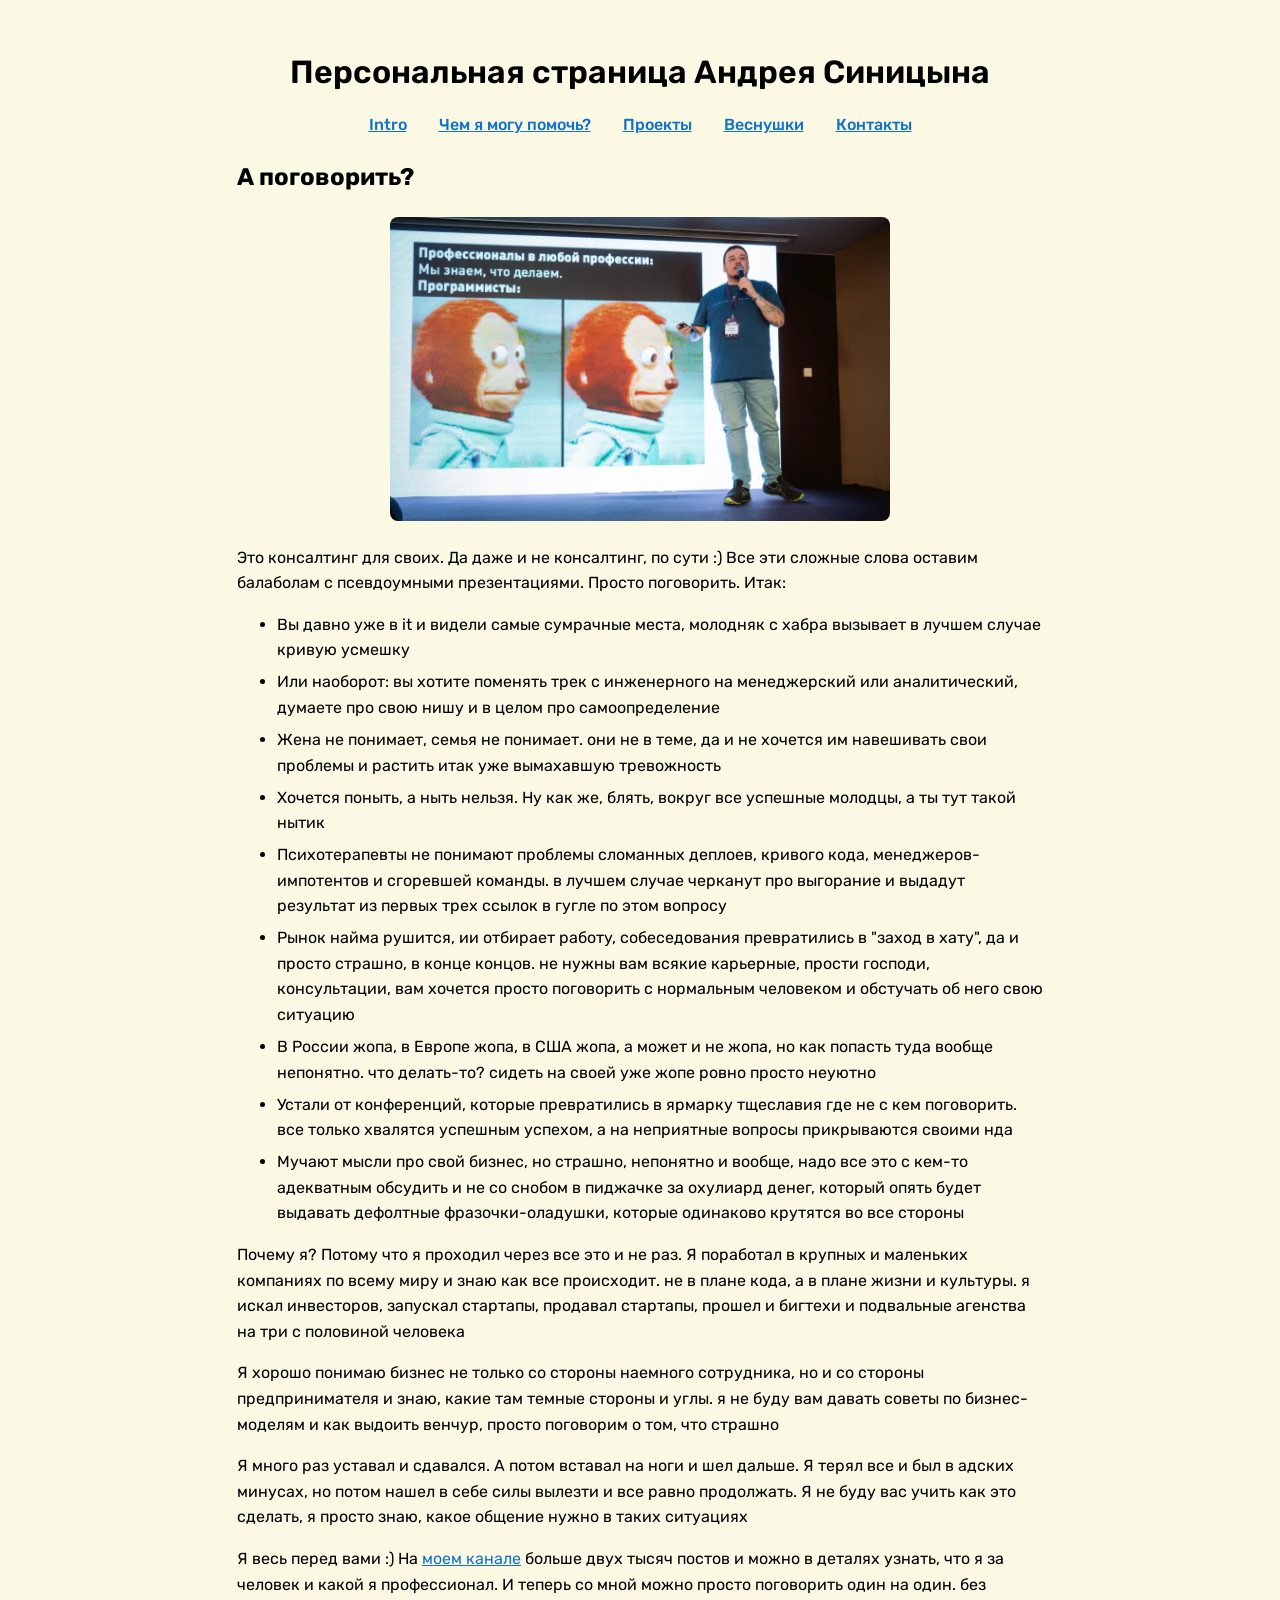
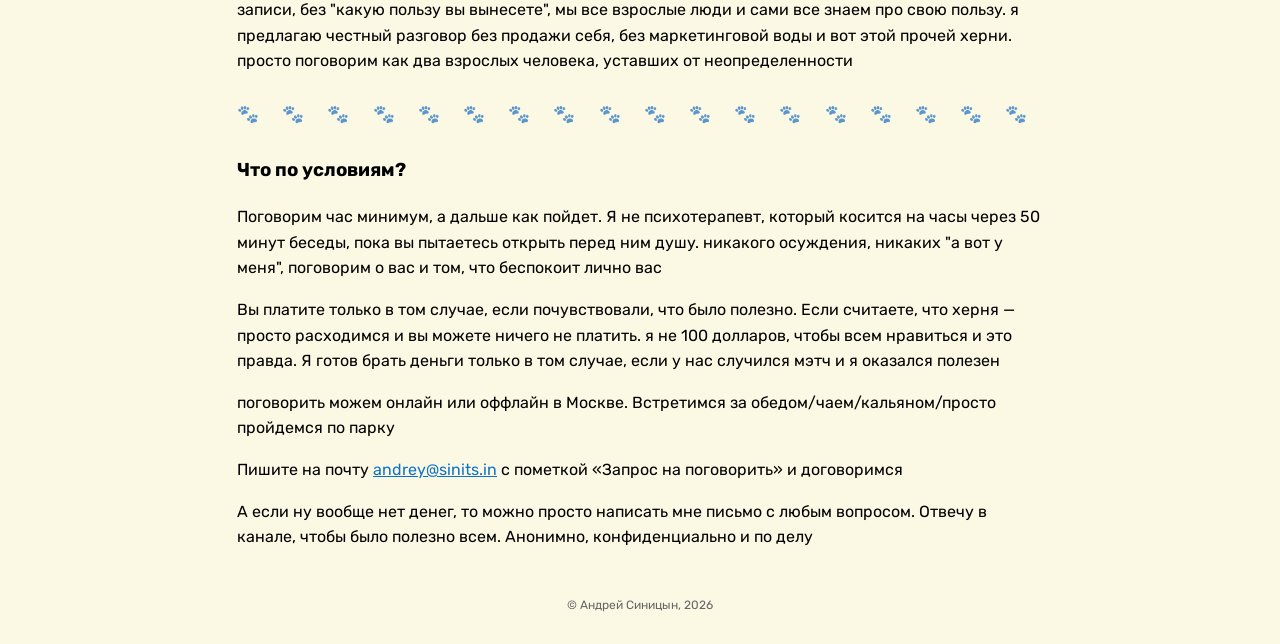
==== consulting_private_talk.html @ b37296b5 "Rework site: new Rubik-based layout with multi-page structure - index.html: new personal page (backg" ====
<!DOCTYPE html>
<html lang="ru">
<head>
    <meta charset="UTF-8">
    <meta name="viewport" content="width=device-width, initial-scale=1.0">
    <title>Консультации — Андрей Синицын</title>
    <link rel="preconnect" href="https://fonts.googleapis.com">
    <link rel="preconnect" href="https://fonts.gstatic.com" crossorigin>
    <link href="https://fonts.googleapis.com/css2?family=Rubik:ital,wght@0,300..900;1,300..900&display=swap" rel="stylesheet">
    <link rel="stylesheet" href="styles.css">
    <!-- Yandex.Metrika counter --> <script type="text/javascript" > (function(m,e,t,r,i,k,a){m[i]=m[i]||function(){(m[i].a=m[i].a||[]).push(arguments)}; m[i].l=1*new Date(); for (var j = 0; j < document.scripts.length; j++) {if (document.scripts[j].src === r) { return; }} k=e.createElement(t),a=e.getElementsByTagName(t)[0],k.async=1,k.src=r,a.parentNode.insertBefore(k,a)}) (window, document, "script", "https://mc.yandex.ru/metrika/tag.js", "ym"); ym(94770111, "init", { clickmap:true, trackLinks:true, accurateTrackBounce:true }); </script><!-- /Yandex.Metrika counter -->
</head>
<body>
    <noscript><div><img src="https://mc.yandex.ru/watch/94770111" style="position:absolute; left:-9999px;" alt=""></div></noscript>
    <h1><a href="index.html">Персональная страница Андрея Синицына</a></h1>

    <nav>
        <a href="intro.html">Intro</a>
        <a class="blink-link" href="services.html"><span style="--i:0">Ч</span><span style="--i:1">е</span><span style="--i:2">м</span> <span style="--i:3">я</span> <span style="--i:4">м</span><span style="--i:5">о</span><span style="--i:6">г</span><span style="--i:7">у</span> <span style="--i:8">п</span><span style="--i:9">о</span><span style="--i:10">м</span><span style="--i:11">о</span><span style="--i:12">ч</span><span style="--i:13">ь</span><span style="--i:14">?</span></a>
        <a href="projects.html">Проекты</a>
        <a href="freckles.html">Веснушки</a>
        <a href="contacts.html">Контакты</a>
    </nav>

    <div class="content">
        <h2>А поговорить?</h2>
        <img class="centered" src="a_pogovorit.png">
        <p>Это консалтинг для своих. Да даже и не консалтинг, по сути :) Все эти сложные слова оставим балаболам с псевдоумными презентациями. Просто поговорить. Итак:</p>

        <ul>
            <li>Вы давно уже в it и видели самые сумрачные места, молодняк с хабра вызывает в лучшем случае кривую усмешку</li>
            <li>Или наоборот: вы хотите поменять трек с инженерного на менеджерский или аналитический, думаете про свою нишу и в целом про самоопределение</li>
            <li>Жена не понимает, семья не понимает. они не в теме, да и не хочется им навешивать свои проблемы и растить итак уже вымахавшую тревожность</li>
            <li>Хочется поныть, а ныть нельзя. Ну как же, блять, вокруг все успешные молодцы, а ты тут такой нытик</li>
            <li>Психотерапевты не понимают проблемы сломанных деплоев, кривого кода, менеджеров-импотентов и сгоревшей команды. в лучшем случае черканут про выгорание и выдадут результат из первых трех ссылок в гугле по этом вопросу</li>
            <li>Рынок найма рушится, ии отбирает работу, собеседования превратились в "заход в хату", да и просто страшно, в конце концов. не нужны вам всякие карьерные, прости господи, консультации, вам хочется просто поговорить с нормальным человеком и обстучать об него свою ситуацию</li>
            <li>В России жопа, в Европе жопа, в США жопа, а может и не жопа, но как попасть туда вообще непонятно. что делать-то? сидеть на своей уже жопе ровно просто неуютно</li>
            <li>Устали от конференций, которые превратились в ярмарку тщеславия где не с кем поговорить. все только хвалятся успешным успехом, а на неприятные вопросы прикрываются своими нда</li>
            <li>Мучают мысли про свой бизнес, но страшно, непонятно и вообще, надо все это с кем-то адекватным обсудить и не со снобом в пиджачке за охулиард денег, который опять будет выдавать дефолтные фразочки-оладушки, которые одинаково крутятся во все стороны</li>
        </ul>

        <p>Почему я? Потому что я проходил через все это и не раз. Я поработал в крупных и маленьких компаниях по всему миру и знаю как все происходит. не в плане кода, а в плане жизни и культуры. я искал инвесторов, запускал стартапы, продавал стартапы, прошел и бигтехи и подвальные агенства на три с половиной человека</p>

        <p>Я хорошо понимаю бизнес не только со стороны наемного сотрудника, но и со стороны предпринимателя и знаю, какие там темные стороны и углы. я не буду вам давать советы по бизнес-моделям и как выдоить венчур, просто поговорим о том, что страшно</p>

        <p>Я много раз уставал и сдавался. А потом вставал на ноги и шел дальше. Я терял все и был в адских минусах, но потом нашел в себе силы вылезти и все равно продолжать. Я не буду вас учить как это сделать, я просто знаю, какое общение нужно в таких ситуациях</p>

        <p>Я весь перед вами :) На <a href="https://t.me/boombah_in_da_house">моем канале</a> больше двух тысяч постов и можно в деталях узнать, что я за человек и какой я профессионал. И теперь со мной можно просто поговорить один на один. без записи, без "какую пользу вы вынесете", мы все взрослые люди и сами все знаем про свою пользу. я предлагаю честный разговор без продажи себя, без маркетинговой воды и вот этой прочей херни. просто поговорим как два взрослых человека, уставших от неопределенности</p>

        <hr>

        <h3>Что по условиям?</h3>
        <p>Поговорим час минимум, а дальше как пойдет. Я не психотерапевт, который косится на часы через 50 минут беседы, пока вы пытаетесь открыть перед ним душу. никакого осуждения, никаких "а вот у меня", поговорим о вас и том, что беспокоит лично вас</p>

        <p>Вы платите только в том случае, если почувствовали, что было полезно. Если считаете, что херня — просто расходимся и вы можете ничего не платить. я не 100 долларов, чтобы всем нравиться и это правда. Я готов брать деньги только в том случае, если у нас случился мэтч и я оказался полезен</p>

        <p>поговорить можем онлайн или оффлайн в Москве. Встретимся за обедом/чаем/кальяном/просто пройдемся по парку</p>

        <p>Пишите на почту <a href="mailto:andrey@sinits.in">andrey@sinits.in</a> с пометкой &laquo;Запрос на поговорить&raquo; и договоримся</p>

        <p>А если ну вообще нет денег, то можно просто написать мне письмо с любым вопросом. Отвечу в канале, чтобы было полезно всем. Анонимно, конфиденциально и по делу</p>
    </div>

    <footer>&copy; Андрей Синицын, 2026</footer>
    <script src="script.js" defer></script>
</body>
</html>
---- styles.css ----
body {
    background-color: #fbf9e4;
    font-family: 'Rubik', sans-serif;
    margin: 0;
    padding: 2rem 1rem;
    display: flex;
    flex-direction: column;
    align-items: center;
    min-height: 100vh;
    box-sizing: border-box;
}

h1 {
    text-align: center;
    font-weight: 600;
    margin-bottom: 0;
}

h1 a,
h1 a:visited,
h1 a:hover {
    color: inherit;
    text-decoration: none;
}

nav {
    margin: 1.5rem 0;
    display: flex;
    flex-wrap: wrap;
    justify-content: center;
    gap: 1rem 2rem;
}

a {
    color: #0e72c9;
    text-decoration: underline;
}

a:visited {
    color: #7a4bd1;
}

a:hover {
    color: #eb5050;
    text-decoration: underline;
}

nav a {
    font-weight: 500;
}

.blink-link:hover span,
.blink-link.blink-active span {
    animation: blink 0.3s steps(1, end) calc(var(--i) * -0.05s) 5;
}

@keyframes blink {
    0%   { color: #e83e8c; }
    17%  { color: #17a2b8; }
    33%  { color: #8b3ee8; }
    50%  { color: #28a745; }
    67%  { color: #f4742b; }
    83%  { color: #2b7cf4; }
    100% { color: #e83e8c; }
}

.hero {
    display: flex;
    justify-content: center;
    width: 100%;
}

.hero img {
    width: 100%;
    max-width: 806px;
    height: auto;
    border-radius: 8px;
}

.content {
    width: 100%;
    max-width: 806px;
    text-align: left;
    line-height: 1.6;
}

.content > :first-child,
.content p:first-of-type {
    margin-top: 0;
}

.content ul {
    display: flow-root;
    padding-left: 2.5rem;
    margin: 1rem 0;
}

.content li {
    margin-bottom: 0.4rem;
}

.content li:last-child {
    margin-bottom: 0;
}

.content img {
    float: left;
    width: 280px;
    max-width: 40%;
    height: auto;
    margin: 0 1.5rem 1rem 0;
    border-radius: 8px;
}

.content img.centered {
    float: none;
    display: block;
    width: 500px;
    max-width: 100%;
    margin: 0 auto 1.5rem;
}

.content details {
    background-color: #f0edcf;
    border-radius: 8px;
    padding: 1rem 1.25rem;
    font-style: italic;
}

.content .video iframe {
    display: block;
    margin: 1rem auto;
    max-width: 100%;
}

.content summary {
    cursor: pointer;
    font-weight: 500;
    font-style: normal;
    color: #0e72c9;
    width: fit-content;
    text-decoration: underline dotted;
}

.content summary:hover {
    color: #eb5050;
}

hr {
    border: none;
    margin: 2rem 0;
    text-align: center;
    font-size: 1.1rem;
    letter-spacing: 0.6rem;
    line-height: 1;
    opacity: 0.7;
    overflow: hidden;
    white-space: nowrap;
}

hr::before {
    content: "🐾 🐾 🐾 🐾 🐾 🐾 🐾 🐾 🐾 🐾 🐾 🐾 🐾 🐾 🐾 🐾 🐾 🐾 🐾 🐾";
}

footer {
    margin-top: auto;
    padding-top: 2rem;
    font-size: 0.75rem;
    color: #666;
}
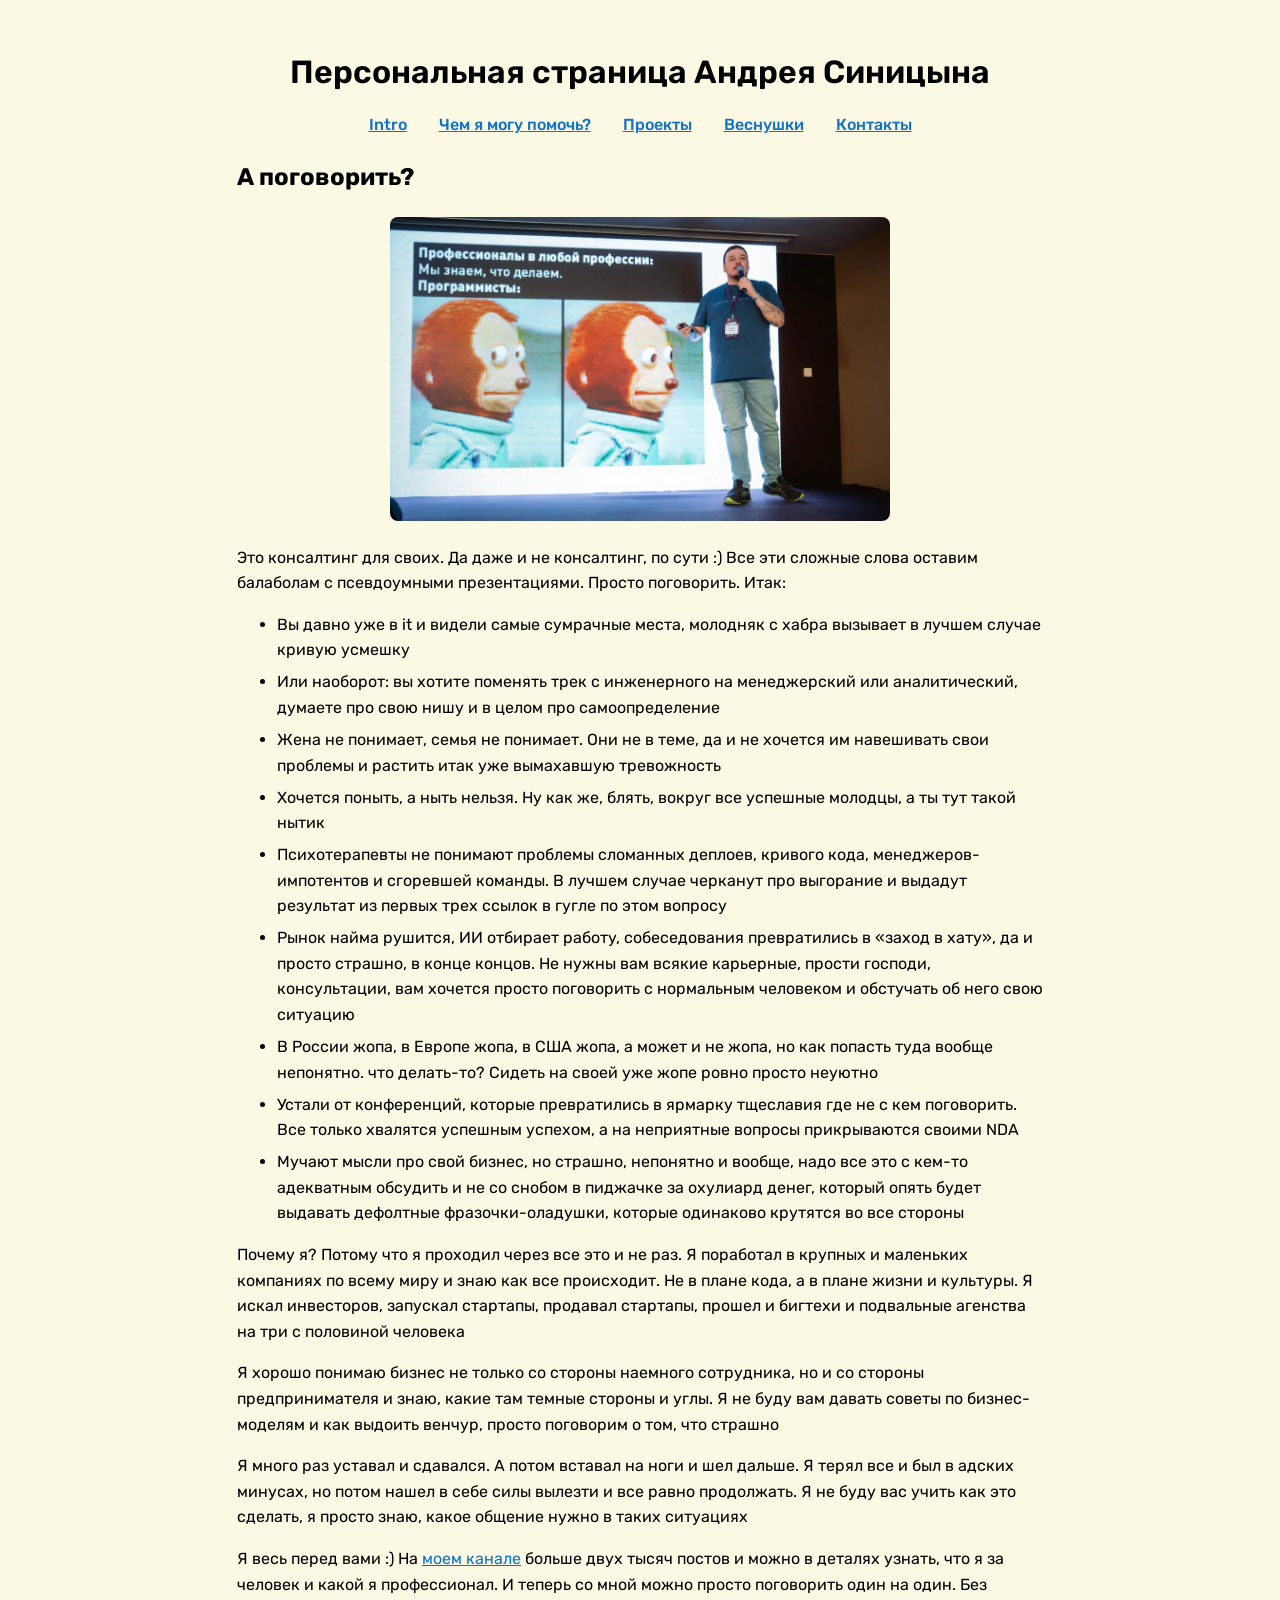
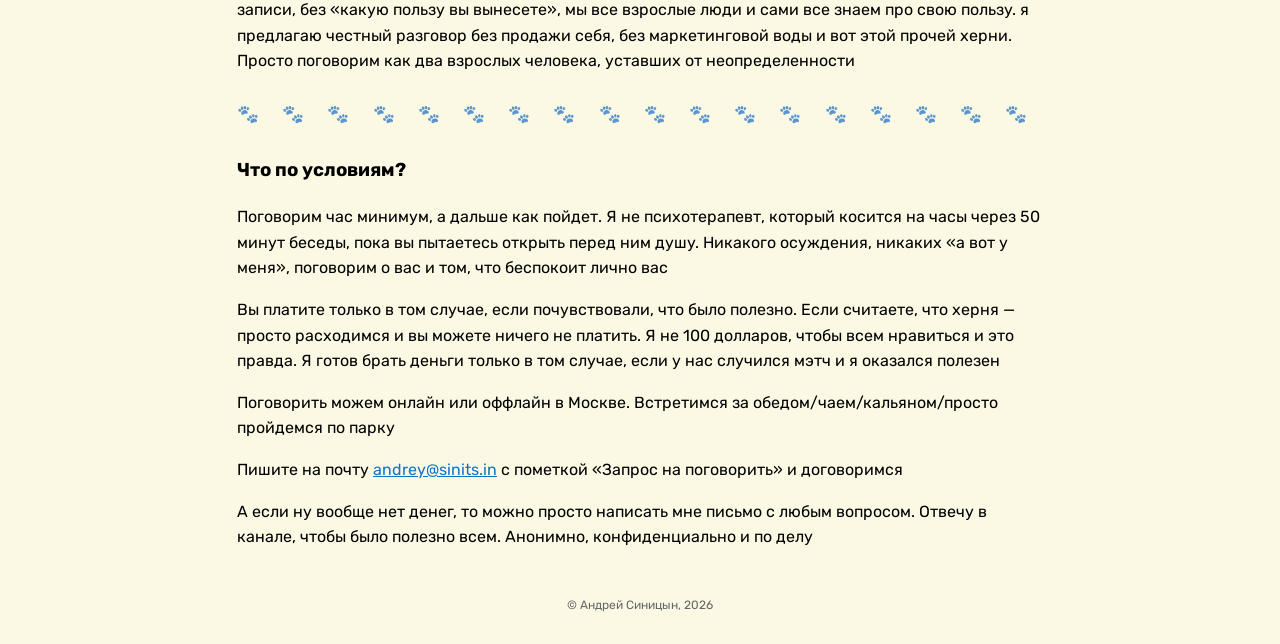
==== commit ac47ee6a: "typo fix" ====
--- a/consulting_private_talk.html
+++ b/consulting_private_talk.html
@@ -30,31 +30,31 @@
         <ul>
             <li>Вы давно уже в it и видели самые сумрачные места, молодняк с хабра вызывает в лучшем случае кривую усмешку</li>
             <li>Или наоборот: вы хотите поменять трек с инженерного на менеджерский или аналитический, думаете про свою нишу и в целом про самоопределение</li>
-            <li>Жена не понимает, семья не понимает. они не в теме, да и не хочется им навешивать свои проблемы и растить итак уже вымахавшую тревожность</li>
+            <li>Жена не понимает, семья не понимает. Они не в теме, да и не хочется им навешивать свои проблемы и растить итак уже вымахавшую тревожность</li>
             <li>Хочется поныть, а ныть нельзя. Ну как же, блять, вокруг все успешные молодцы, а ты тут такой нытик</li>
-            <li>Психотерапевты не понимают проблемы сломанных деплоев, кривого кода, менеджеров-импотентов и сгоревшей команды. в лучшем случае черканут про выгорание и выдадут результат из первых трех ссылок в гугле по этом вопросу</li>
-            <li>Рынок найма рушится, ии отбирает работу, собеседования превратились в "заход в хату", да и просто страшно, в конце концов. не нужны вам всякие карьерные, прости господи, консультации, вам хочется просто поговорить с нормальным человеком и обстучать об него свою ситуацию</li>
-            <li>В России жопа, в Европе жопа, в США жопа, а может и не жопа, но как попасть туда вообще непонятно. что делать-то? сидеть на своей уже жопе ровно просто неуютно</li>
-            <li>Устали от конференций, которые превратились в ярмарку тщеславия где не с кем поговорить. все только хвалятся успешным успехом, а на неприятные вопросы прикрываются своими нда</li>
+            <li>Психотерапевты не понимают проблемы сломанных деплоев, кривого кода, менеджеров-импотентов и сгоревшей команды. В лучшем случае черканут про выгорание и выдадут результат из первых трех ссылок в гугле по этом вопросу</li>
+            <li>Рынок найма рушится, ИИ отбирает работу, собеседования превратились в &laquo;заход в хату&raquo;, да и просто страшно, в конце концов. Не нужны вам всякие карьерные, прости господи, консультации, вам хочется просто поговорить с нормальным человеком и обстучать об него свою ситуацию</li>
+            <li>В России жопа, в Европе жопа, в США жопа, а может и не жопа, но как попасть туда вообще непонятно. что делать-то? Сидеть на своей уже жопе ровно просто неуютно</li>
+            <li>Устали от конференций, которые превратились в ярмарку тщеславия где не с кем поговорить. Все только хвалятся успешным успехом, а на неприятные вопросы прикрываются своими NDA</li>
             <li>Мучают мысли про свой бизнес, но страшно, непонятно и вообще, надо все это с кем-то адекватным обсудить и не со снобом в пиджачке за охулиард денег, который опять будет выдавать дефолтные фразочки-оладушки, которые одинаково крутятся во все стороны</li>
         </ul>
 
-        <p>Почему я? Потому что я проходил через все это и не раз. Я поработал в крупных и маленьких компаниях по всему миру и знаю как все происходит. не в плане кода, а в плане жизни и культуры. я искал инвесторов, запускал стартапы, продавал стартапы, прошел и бигтехи и подвальные агенства на три с половиной человека</p>
+        <p>Почему я? Потому что я проходил через все это и не раз. Я поработал в крупных и маленьких компаниях по всему миру и знаю как все происходит. Не в плане кода, а в плане жизни и культуры. Я искал инвесторов, запускал стартапы, продавал стартапы, прошел и бигтехи и подвальные агенства на три с половиной человека</p>
 
-        <p>Я хорошо понимаю бизнес не только со стороны наемного сотрудника, но и со стороны предпринимателя и знаю, какие там темные стороны и углы. я не буду вам давать советы по бизнес-моделям и как выдоить венчур, просто поговорим о том, что страшно</p>
+        <p>Я хорошо понимаю бизнес не только со стороны наемного сотрудника, но и со стороны предпринимателя и знаю, какие там темные стороны и углы. Я не буду вам давать советы по бизнес-моделям и как выдоить венчур, просто поговорим о том, что страшно</p>
 
         <p>Я много раз уставал и сдавался. А потом вставал на ноги и шел дальше. Я терял все и был в адских минусах, но потом нашел в себе силы вылезти и все равно продолжать. Я не буду вас учить как это сделать, я просто знаю, какое общение нужно в таких ситуациях</p>
 
-        <p>Я весь перед вами :) На <a href="https://t.me/boombah_in_da_house">моем канале</a> больше двух тысяч постов и можно в деталях узнать, что я за человек и какой я профессионал. И теперь со мной можно просто поговорить один на один. без записи, без "какую пользу вы вынесете", мы все взрослые люди и сами все знаем про свою пользу. я предлагаю честный разговор без продажи себя, без маркетинговой воды и вот этой прочей херни. просто поговорим как два взрослых человека, уставших от неопределенности</p>
+        <p>Я весь перед вами :) На <a href="https://t.me/boombah_in_da_house">моем канале</a> больше двух тысяч постов и можно в деталях узнать, что я за человек и какой я профессионал. И теперь со мной можно просто поговорить один на один. Без записи, без &laquo;какую пользу вы вынесете&raquo;, мы все взрослые люди и сами все знаем про свою пользу. я предлагаю честный разговор без продажи себя, без маркетинговой воды и вот этой прочей херни. Просто поговорим как два взрослых человека, уставших от неопределенности</p>
 
         <hr>
 
         <h3>Что по условиям?</h3>
-        <p>Поговорим час минимум, а дальше как пойдет. Я не психотерапевт, который косится на часы через 50 минут беседы, пока вы пытаетесь открыть перед ним душу. никакого осуждения, никаких "а вот у меня", поговорим о вас и том, что беспокоит лично вас</p>
+        <p>Поговорим час минимум, а дальше как пойдет. Я не психотерапевт, который косится на часы через 50 минут беседы, пока вы пытаетесь открыть перед ним душу. Никакого осуждения, никаких &laquo;а вот у меня&raquo;, поговорим о вас и том, что беспокоит лично вас</p>
 
-        <p>Вы платите только в том случае, если почувствовали, что было полезно. Если считаете, что херня — просто расходимся и вы можете ничего не платить. я не 100 долларов, чтобы всем нравиться и это правда. Я готов брать деньги только в том случае, если у нас случился мэтч и я оказался полезен</p>
+        <p>Вы платите только в том случае, если почувствовали, что было полезно. Если считаете, что херня — просто расходимся и вы можете ничего не платить. Я не 100 долларов, чтобы всем нравиться и это правда. Я готов брать деньги только в том случае, если у нас случился мэтч и я оказался полезен</p>
 
-        <p>поговорить можем онлайн или оффлайн в Москве. Встретимся за обедом/чаем/кальяном/просто пройдемся по парку</p>
+        <p>Поговорить можем онлайн или оффлайн в Москве. Встретимся за обедом/чаем/кальяном/просто пройдемся по парку</p>
 
         <p>Пишите на почту <a href="mailto:andrey@sinits.in">andrey@sinits.in</a> с пометкой &laquo;Запрос на поговорить&raquo; и договоримся</p>
 
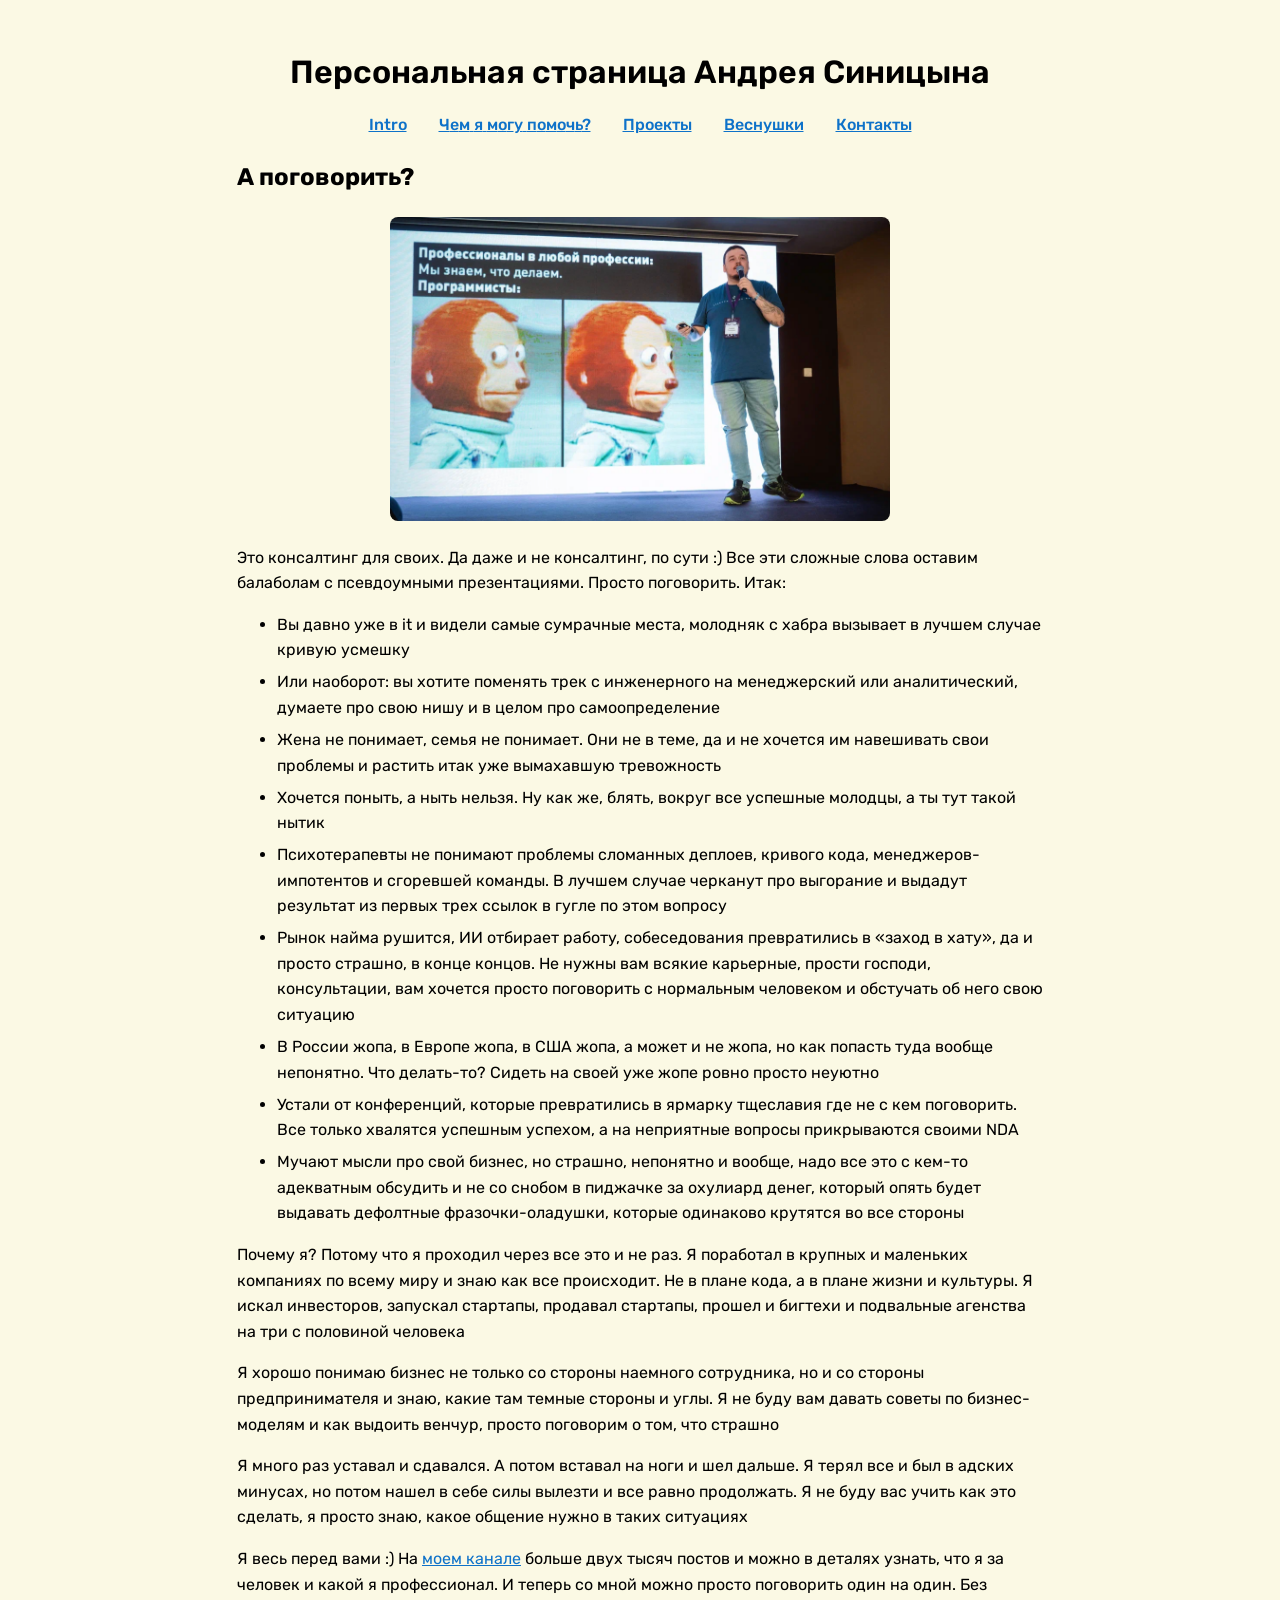
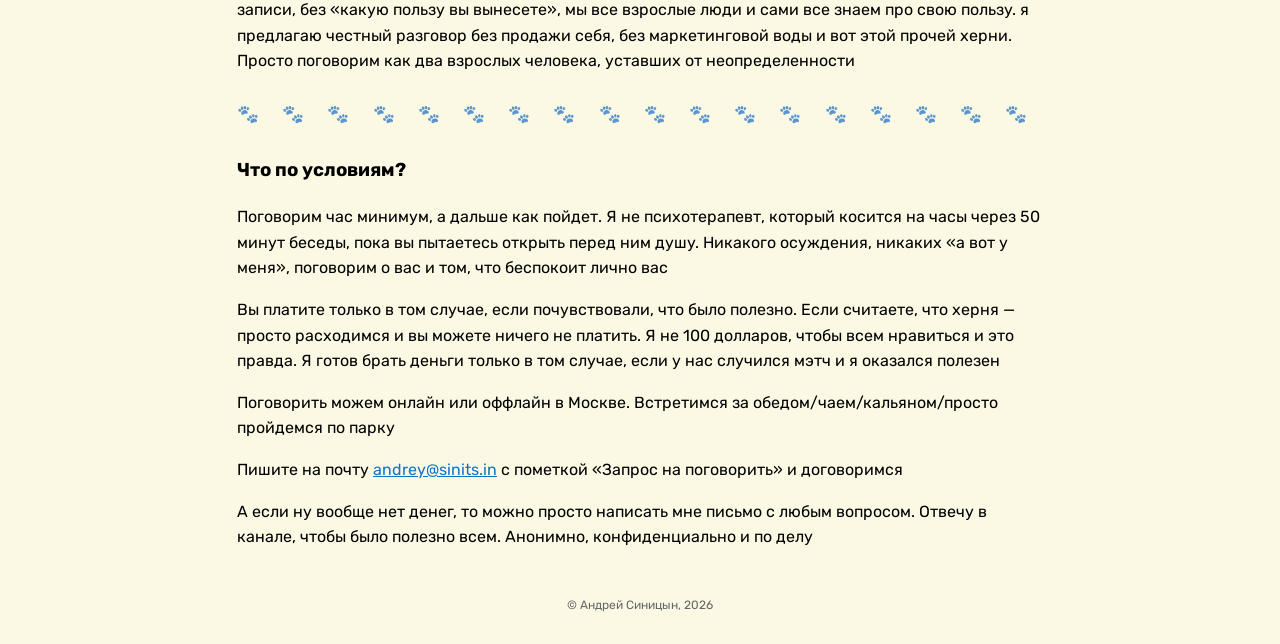
==== commit 3ab0c4dd: "typo fix 2" ====
--- a/consulting_private_talk.html
+++ b/consulting_private_talk.html
@@ -34,7 +34,7 @@
             <li>Хочется поныть, а ныть нельзя. Ну как же, блять, вокруг все успешные молодцы, а ты тут такой нытик</li>
             <li>Психотерапевты не понимают проблемы сломанных деплоев, кривого кода, менеджеров-импотентов и сгоревшей команды. В лучшем случае черканут про выгорание и выдадут результат из первых трех ссылок в гугле по этом вопросу</li>
             <li>Рынок найма рушится, ИИ отбирает работу, собеседования превратились в &laquo;заход в хату&raquo;, да и просто страшно, в конце концов. Не нужны вам всякие карьерные, прости господи, консультации, вам хочется просто поговорить с нормальным человеком и обстучать об него свою ситуацию</li>
-            <li>В России жопа, в Европе жопа, в США жопа, а может и не жопа, но как попасть туда вообще непонятно. что делать-то? Сидеть на своей уже жопе ровно просто неуютно</li>
+            <li>В России жопа, в Европе жопа, в США жопа, а может и не жопа, но как попасть туда вообще непонятно. Что делать-то? Сидеть на своей уже жопе ровно просто неуютно</li>
             <li>Устали от конференций, которые превратились в ярмарку тщеславия где не с кем поговорить. Все только хвалятся успешным успехом, а на неприятные вопросы прикрываются своими NDA</li>
             <li>Мучают мысли про свой бизнес, но страшно, непонятно и вообще, надо все это с кем-то адекватным обсудить и не со снобом в пиджачке за охулиард денег, который опять будет выдавать дефолтные фразочки-оладушки, которые одинаково крутятся во все стороны</li>
         </ul>
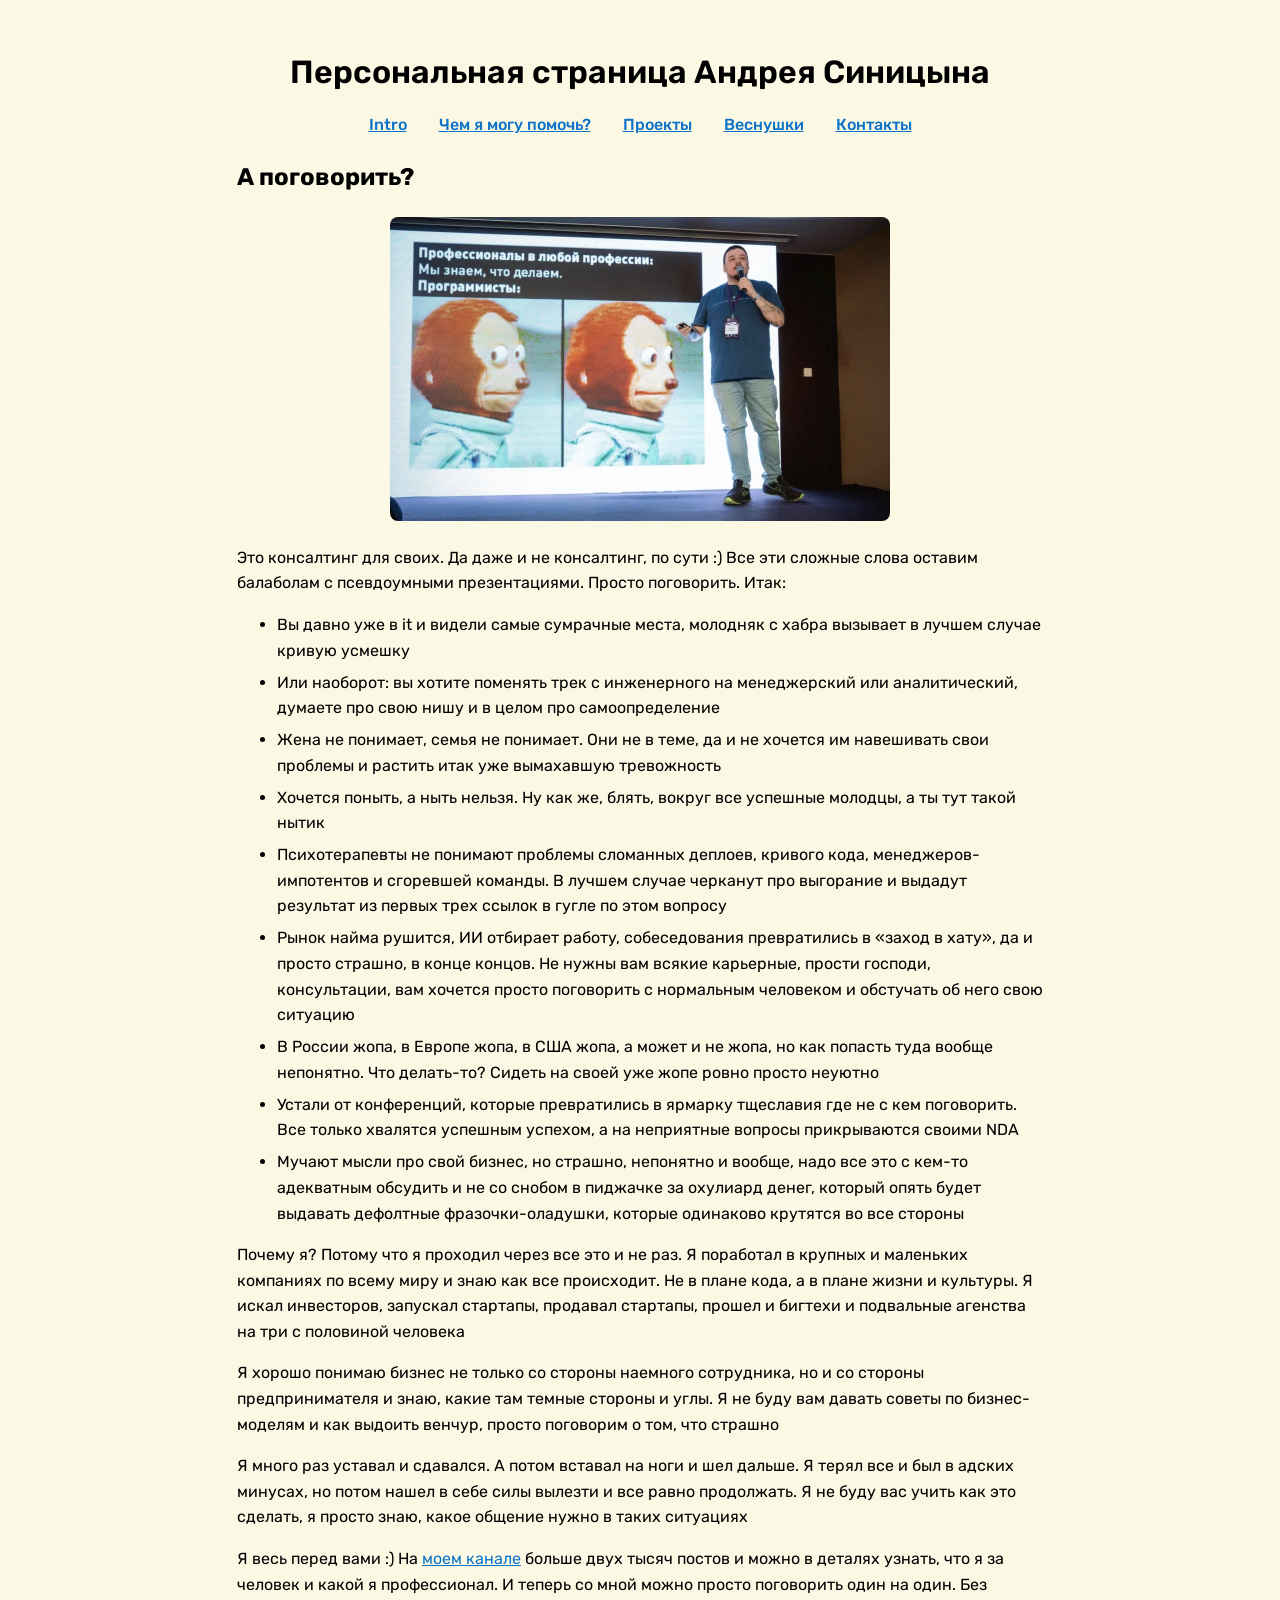
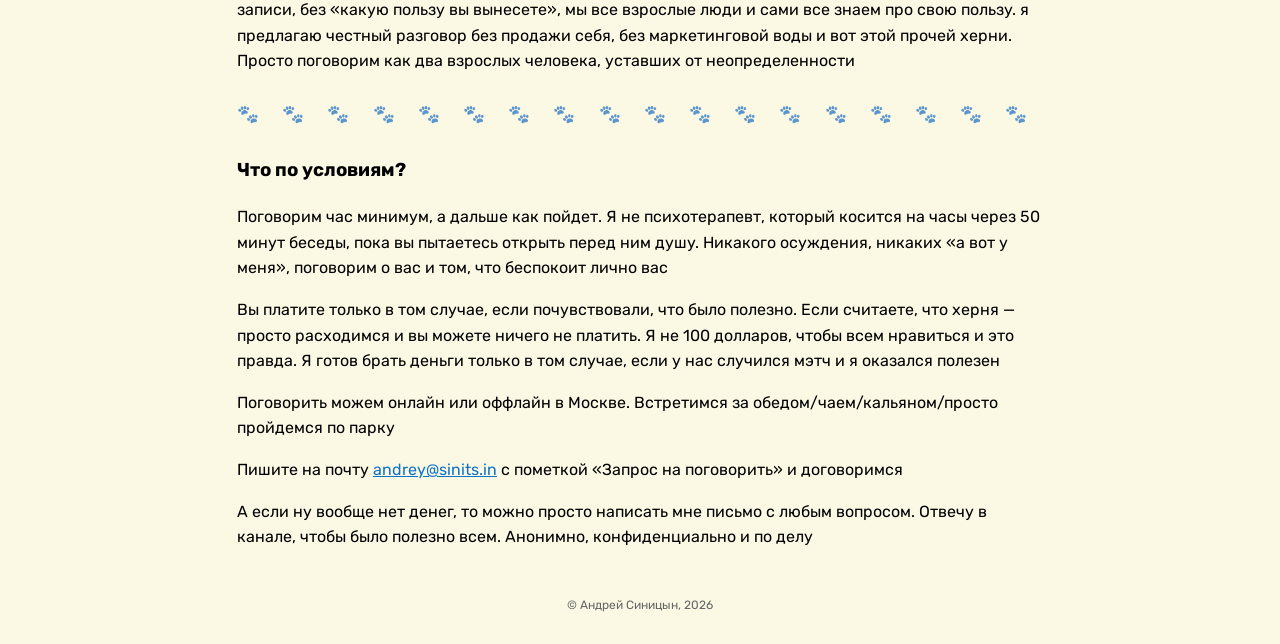
==== commit e9021cc2: "Add Open Graph tags and convert images to WebP - Add per-page OG/meta description tags for link prev" ====
--- a/consulting_private_talk.html
+++ b/consulting_private_talk.html
@@ -4,27 +4,35 @@
     <meta charset="UTF-8">
     <meta name="viewport" content="width=device-width, initial-scale=1.0">
     <title>Консультации — Андрей Синицын</title>
+    <meta property="og:type" content="website">
+    <meta property="og:site_name" content="Андрей Синицын">
+    <meta property="og:locale" content="ru_RU">
+    <meta property="og:title" content="А поговорить?">
+    <meta property="og:description" content="Консалтинг для своих — просто разговор для тех, кто давно в IT и видел самые сумрачные места.">
+    <meta property="og:url" content="https://andrey.sinits.in/consulting_private_talk.html">
+    <meta name="twitter:card" content="summary">
+    <meta name="description" content="Консалтинг для своих — просто разговор для тех, кто давно в IT и видел самые сумрачные места.">
     <link rel="preconnect" href="https://fonts.googleapis.com">
     <link rel="preconnect" href="https://fonts.gstatic.com" crossorigin>
     <link href="https://fonts.googleapis.com/css2?family=Rubik:ital,wght@0,300..900;1,300..900&display=swap" rel="stylesheet">
-    <link rel="stylesheet" href="styles.css">
+    <link rel="stylesheet" href="/styles.css">
     <!-- Yandex.Metrika counter --> <script type="text/javascript" > (function(m,e,t,r,i,k,a){m[i]=m[i]||function(){(m[i].a=m[i].a||[]).push(arguments)}; m[i].l=1*new Date(); for (var j = 0; j < document.scripts.length; j++) {if (document.scripts[j].src === r) { return; }} k=e.createElement(t),a=e.getElementsByTagName(t)[0],k.async=1,k.src=r,a.parentNode.insertBefore(k,a)}) (window, document, "script", "https://mc.yandex.ru/metrika/tag.js", "ym"); ym(94770111, "init", { clickmap:true, trackLinks:true, accurateTrackBounce:true }); </script><!-- /Yandex.Metrika counter -->
 </head>
 <body>
     <noscript><div><img src="https://mc.yandex.ru/watch/94770111" style="position:absolute; left:-9999px;" alt=""></div></noscript>
-    <h1><a href="index.html">Персональная страница Андрея Синицына</a></h1>
+    <h1><a href="/">Персональная страница Андрея Синицына</a></h1>
 
     <nav>
-        <a href="intro.html">Intro</a>
-        <a class="blink-link" href="services.html"><span style="--i:0">Ч</span><span style="--i:1">е</span><span style="--i:2">м</span> <span style="--i:3">я</span> <span style="--i:4">м</span><span style="--i:5">о</span><span style="--i:6">г</span><span style="--i:7">у</span> <span style="--i:8">п</span><span style="--i:9">о</span><span style="--i:10">м</span><span style="--i:11">о</span><span style="--i:12">ч</span><span style="--i:13">ь</span><span style="--i:14">?</span></a>
-        <a href="projects.html">Проекты</a>
-        <a href="freckles.html">Веснушки</a>
-        <a href="contacts.html">Контакты</a>
+        <a href="/intro.html">Intro</a>
+        <a class="blink-link" href="/services.html"><span style="--i:0">Ч</span><span style="--i:1">е</span><span style="--i:2">м</span> <span style="--i:3">я</span> <span style="--i:4">м</span><span style="--i:5">о</span><span style="--i:6">г</span><span style="--i:7">у</span> <span style="--i:8">п</span><span style="--i:9">о</span><span style="--i:10">м</span><span style="--i:11">о</span><span style="--i:12">ч</span><span style="--i:13">ь</span><span style="--i:14">?</span></a>
+        <a href="/projects.html">Проекты</a>
+        <a href="/freckles.html">Веснушки</a>
+        <a href="/contacts.html">Контакты</a>
     </nav>
 
     <div class="content">
         <h2>А поговорить?</h2>
-        <img class="centered" src="a_pogovorit.png">
+        <img class="centered" src="/a_pogovorit.webp">
         <p>Это консалтинг для своих. Да даже и не консалтинг, по сути :) Все эти сложные слова оставим балаболам с псевдоумными презентациями. Просто поговорить. Итак:</p>
 
         <ul>
@@ -62,6 +70,6 @@
     </div>
 
     <footer>&copy; Андрей Синицын, 2026</footer>
-    <script src="script.js" defer></script>
+    <script src="/script.js" defer></script>
 </body>
 </html>
--- a/styles.css
+++ b/styles.css
@@ -146,6 +146,34 @@
     color: #eb5050;
 }
 
+.content pre {
+    background-color: #1e1e2a;
+    border-radius: 8px;
+    padding: 1rem 1.25rem;
+    overflow-x: auto;
+    line-height: 1.5;
+    margin: 1.25rem 0;
+}
+
+.content pre code {
+    font-family: ui-monospace, 'SF Mono', 'Cascadia Code', Menlo, Consolas, monospace;
+    font-size: 0.85rem;
+    font-weight: normal;
+    color: #c9d1d9;
+    background: none;
+    padding: 0;
+}
+
+.content code {
+    font-family: 'Courier New', Courier, monospace;
+    font-weight: bold;
+    color: #4a148c;
+    font-size: 0.9em;
+    background-color: #f0edcf;
+    border-radius: 4px;
+    padding: 0.1em 0.35em;
+}
+
 hr {
     border: none;
     margin: 2rem 0;
